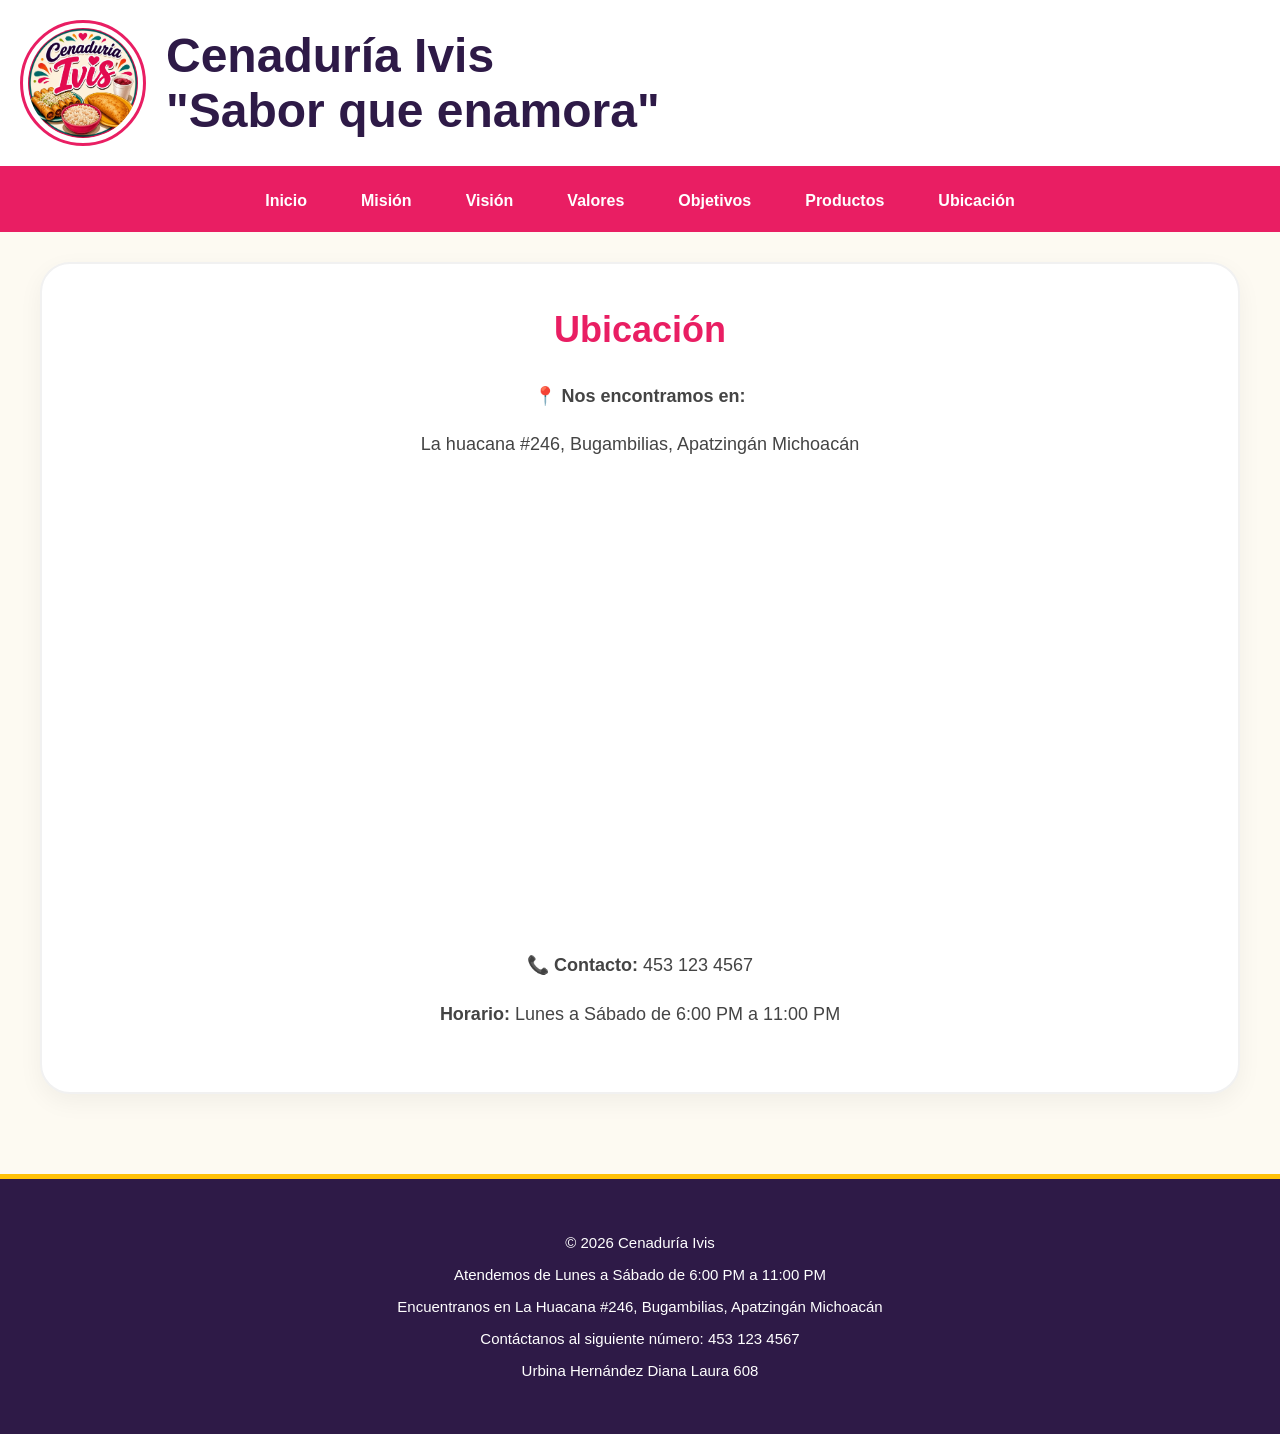
==== ubicacion.html @ 7ce386b6 "Add files via upload" ====
<!DOCTYPE html>
<html lang="es">

<head>
    <meta charset="UTF-8">
    <title>Ubicación - Cenaduría Ivis</title>
    <link rel="stylesheet" href="styles.css">
</head>

<body>

    <header>
        <h1 class="logo">
            <img src="logo.jpeg" alt="Logo" height="100%" width="auto">Cenaduría Ivis<br>"Sabor que enamora"
        </h1>
    </header>

    <nav>
        <a href="index.html">Inicio</a>
        <a href="mision.html">Misión</a>
        <a href="vision.html">Visión</a>
        <a href="valores.html">Valores</a>
        <a href="objetivos.html">Objetivos</a>
        <a href="productos.html">Productos</a>
        <a href="ubicacion.html">Ubicación</a>
    </nav>

    <main>
        <section class="banner">
            <h2>Ubicación</h2>
            <center>
                <p><strong>📍 Nos encontramos en:</strong></p>
                <p>La huacana #246, Bugambilias, Apatzingán Michoacán</p>
                <iframe
                    src="https://www.google.com/maps/embed?pb=!4v1780465046941!6m8!1m7!1soT4kMmJXs-BTux3IxsCQGA!2m2!1d19.06651676142981!2d-102.3542313093355!3f13.161375988154479!4f-9.95051211062625!5f1.6056398103239076"
                    width="600" height="450" style="border:0;" allowfullscreen="" loading="lazy"
                    referrerpolicy="no-referrer-when-downgrade"></iframe>
                <p><strong>📞 Contacto:</strong> 453 123 4567</p>
                <p><strong>Horario:</strong> Lunes a Sábado de 6:00 PM a 11:00 PM</p>
            </center>
        </section>
    </main>

    <footer>
        <p>© 2026 Cenaduría Ivis</p>
        <p>Atendemos de Lunes a Sábado de 6:00 PM a 11:00 PM</p>
        <p>Encuentranos en La Huacana #246, Bugambilias, Apatzingán Michoacán</p>
        <p>Contáctanos al siguiente número: 453 123 4567</p>
        <p>Urbina Hernández Diana Laura 608</p>
    </footer>
</body>

</html>
---- styles.css ----
body {
    font-family: 'Segoe UI', 'Arial', sans-serif;
    color: #333333;
    margin: 0;
    background: #fdfaf2; /* Fondo crema claro del logo */
}

/* Encabezado */
header {
    background: #ffffff; 
    padding: 20px;
    border-bottom: 4px solid #e91e63; /* Fucsia principal del logo */
}

header h1 {
    display: flex;
    align-items: center;
    color: #2e1a47; /* Morado oscuro de "Cenaduria" */
    font-size: 48px;
    margin: 0;
    font-weight: 700;
}

header h1 img {
    height: 110px;
    margin-right: 20px;
    border-radius: 50%;
    border: 3px solid #e91e63;
    background: #ffffff;
    padding: 5px;
}

/* Navegación */
nav {
    display: flex;
    justify-content: center;
    flex-wrap: wrap;
    background: #e91e63; /* Fucsia vibrante */
    padding: 12px;
    gap: 10px;
}

nav a {
    color: #ffffff;
    padding: 10px 22px;
    text-decoration: none;
    font-weight: bold;
    font-size: 16px;
    transition: 0.3s;
    border-radius: 25px;
}

nav a:hover {
    background: #ff9800; /* Naranja del logo al pasar el mouse */
    color: #ffffff;
    transform: scale(1.05);
}

/* Contenedor principal */
main {
    max-width: 1200px;
    margin: 0 auto;
    padding: 30px 20px;
}

.banner {
    text-align: justify;
    padding: 45px;
    background: #ffffff;
    border-radius: 30px;
    box-shadow: 0 8px 25px rgba(0, 0, 0, 0.05);
    border: 2px solid #f1f1f1;
}

.banner h2 {
    color: #e91e63; /* Fucsia del logo */
    text-align: center;
    margin-top: 0;
    font-size: 36px;
    font-weight: 700;
}

.banner p {
    font-size: 18px;
    line-height: 1.7;
    color: #444444;
}

/* Grid para valores, objetivos y productos */
.categorias {
    display: grid;
    grid-template-columns: repeat(auto-fit, minmax(250px, 1fr));
    gap: 30px;
    padding: 25px 0;
}

.card {
    background: #ffffff;
    padding: 25px;
    text-align: center;
    box-shadow: 0 4px 15px rgba(0,0,0,0.08);
    border-radius: 28px;
    transition: all 0.3s ease;
    border-top: 5px solid #008080; /* Verde azulado del plato/logo */
}

.card:hover {
    transform: translateY(-8px);
    box-shadow: 0 12px 25px rgba(233, 30, 99, 0.2);
}

.card h3 {
    color: #008080; /* Verde azulado */
    margin-top: 15px;
    font-size: 24px;
}

.card img {
    border-radius: 20px;
    width: 100%;
    height: auto;
    border: 2px solid #ffc107; /* Amarillo del logo */
}

/* Botones */
.btn {
    background: #ff9800; /* Naranja */
    border: none;
    padding: 14px 30px;
    margin: 8px;
    color: white;
    cursor: pointer;
    font-size: 16px;
    border-radius: 40px;
    transition: 0.3s;
    font-weight: bold;
    text-transform: uppercase;
}

.btn:hover {
    background: #e65100; /* Naranja más fuerte */
    transform: translateY(-2px);
}

/* Pie de página */
footer {
    background: #2e1a47; /* Morado oscuro del texto del logo */
    color: #ffffff;
    text-align: center;
    padding: 40px;
    margin-top: 50px;
    font-size: 15px;
    border-top: 5px solid #ffc107; /* Borde amarillo */
}

footer a {
    color: #ff9800;
    font-weight: bold;
}

/* Responsive */
@media (max-width: 768px) {
    header h1 {
        font-size: 32px;
        flex-direction: column;
    }
    
    header h1 img {
        margin-right: 0;
        margin-bottom: 12px;
    }
}
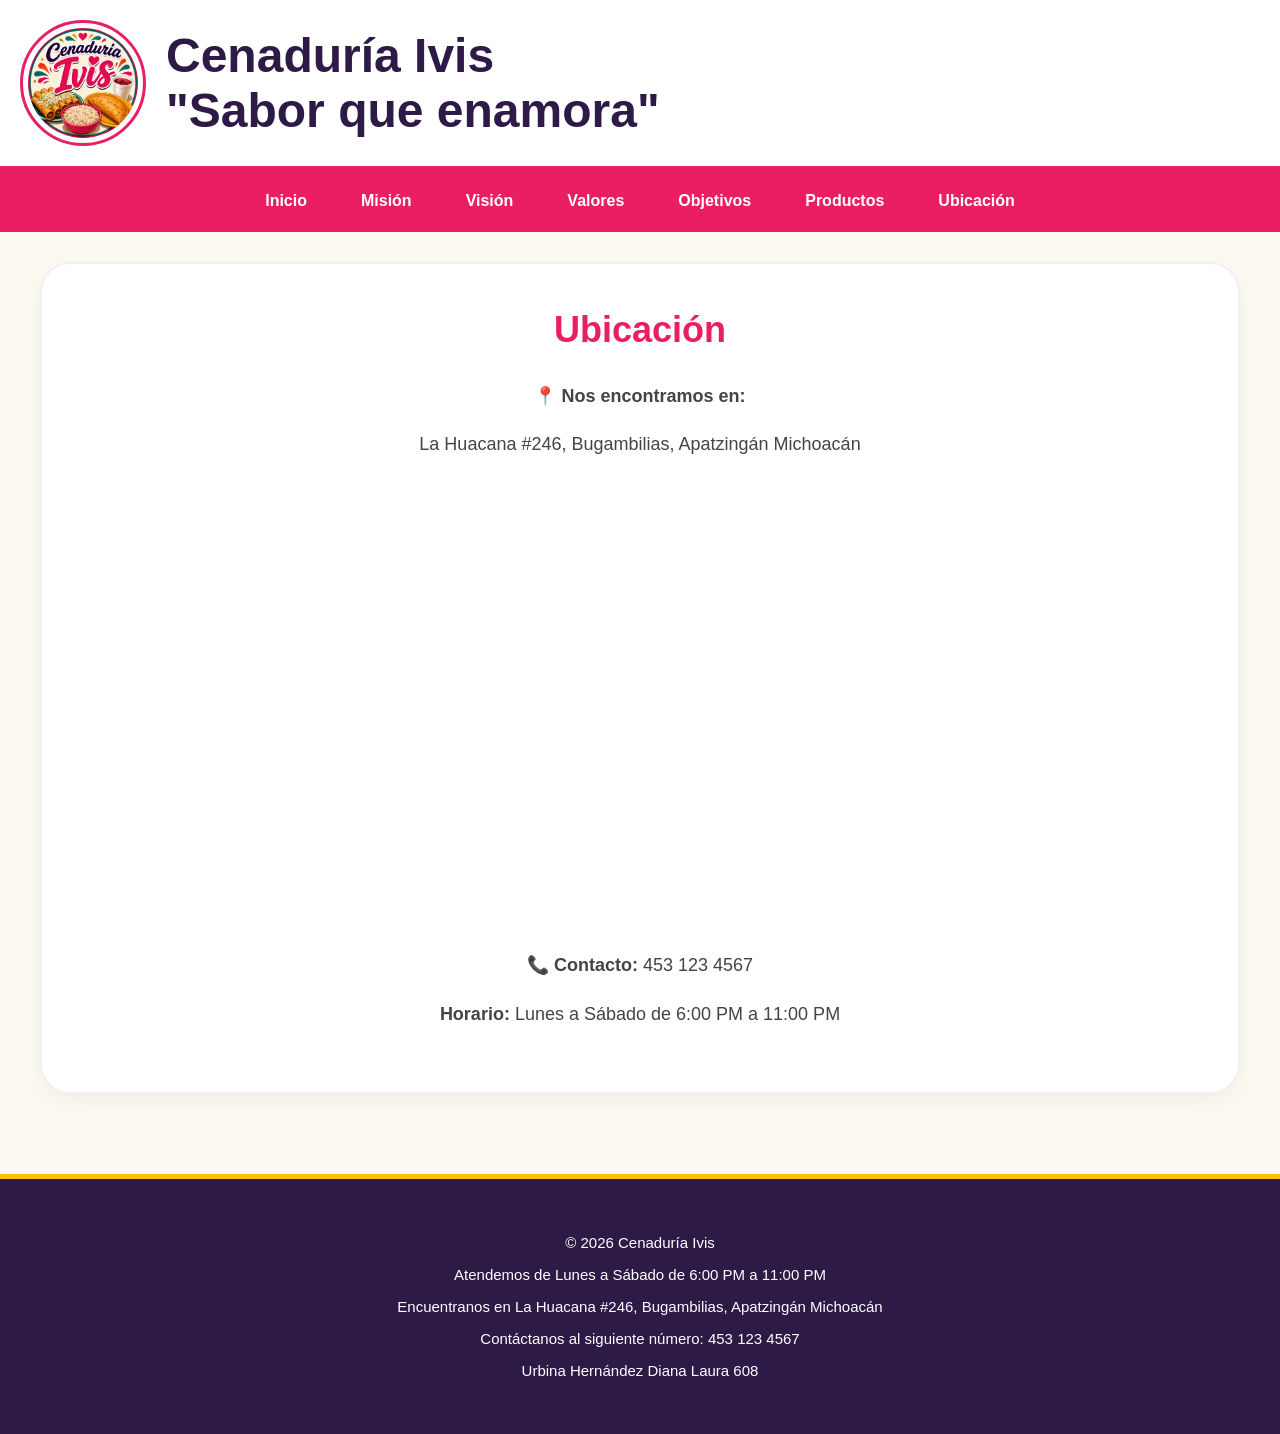
==== commit d5bbaeb1: "Fix HTML formatting in ubicacion.html" ====
--- a/ubicacion.html
+++ b/ubicacion.html
@@ -30,7 +30,7 @@
             <h2>Ubicación</h2>
             <center>
                 <p><strong>📍 Nos encontramos en:</strong></p>
-                <p>La huacana #246, Bugambilias, Apatzingán Michoacán</p>
+                <p>La Huacana #246, Bugambilias, Apatzingán Michoacán</p>
                 <iframe
                     src="https://www.google.com/maps/embed?pb=!4v1780465046941!6m8!1m7!1soT4kMmJXs-BTux3IxsCQGA!2m2!1d19.06651676142981!2d-102.3542313093355!3f13.161375988154479!4f-9.95051211062625!5f1.6056398103239076"
                     width="600" height="450" style="border:0;" allowfullscreen="" loading="lazy"
@@ -50,4 +50,4 @@
     </footer>
 </body>
 
-</html>+</html>
